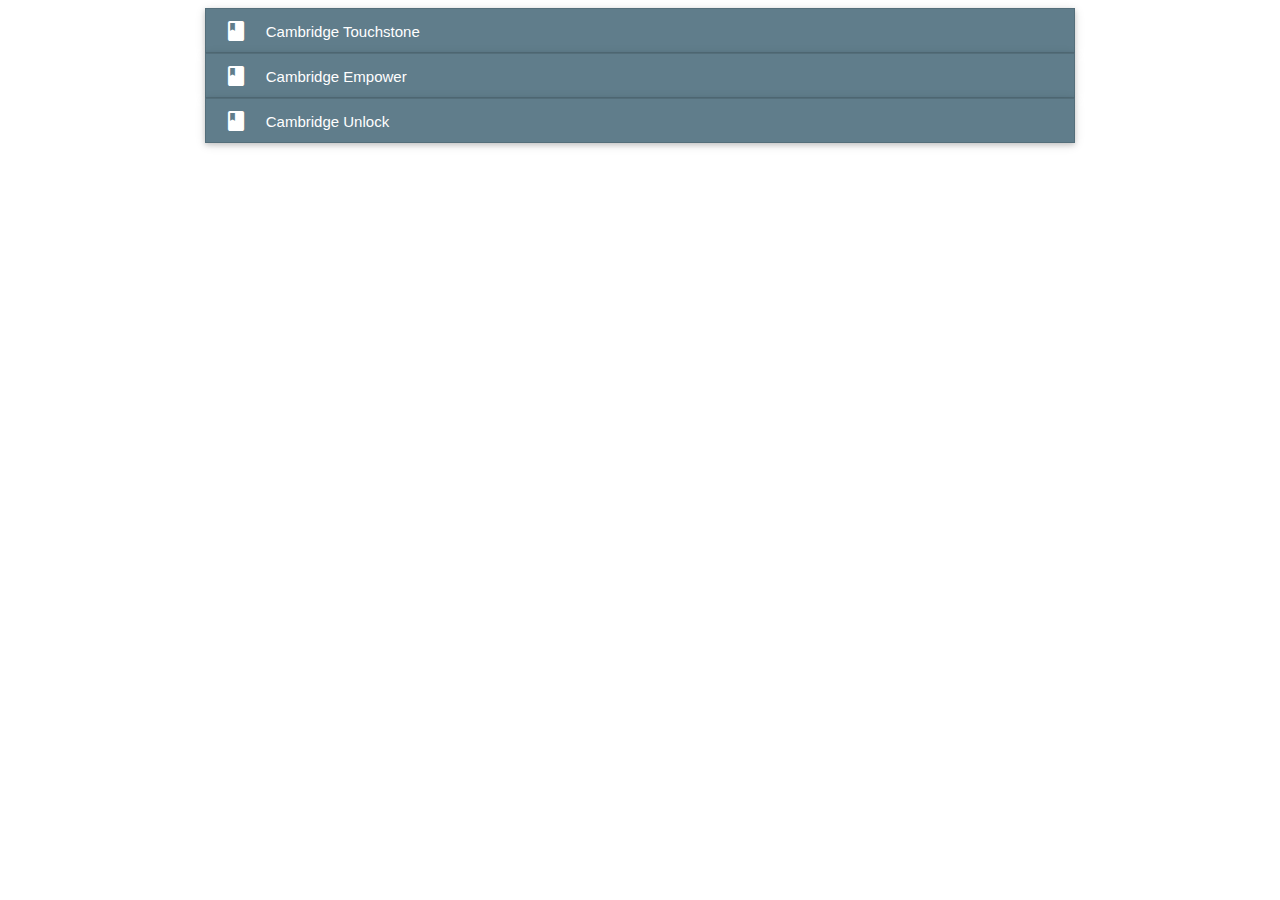
==== app/src/main/assets/www/new-html/index.html @ dc4f6383 "New HTML" ====
<!DOCTYPE html>
<html>
<head>
  <!--Import materialize.css-->
  <link type="text/css" rel="stylesheet" href="css/materialize.min.css"  media="screen,projection"/>
  <link rel="stylesheet" href="css/custom.css">

  <!--Let browser know website is optimized for mobile-->
  <meta name="viewport" content="width=device-width, initial-scale=1.0"/>
</head>

<body>

  <div class="container about">
    <div class="row">

      <ul class="collapsible popout">

        <li>
          <div class="collapsible-header class">
            <i class="material-icons">class</i>Cambridge Touchstone
          </div>
          <div class="collapsible-body class">

            <div class="row">
              <div class="col s12 m4 l3">
                <img src="images/cambridge-touchstone.jpg">
              </div>
              <div class="col s12 m8 l9">
                <h2>Cambridge Touchstone</h2>
                <div class="author">Dr. Julius Wilson</div>
                <p>Uniquely incubate one-to-one manufactured products through 24/365 niches. Monotonectally unleash. </p>
                  <div class="collection">
                    <a href="content.html" class="collection-item">Class 1</a>
                    <a href="content.html" class="collection-item">Class 2<span class="new badge">4</span></a>
                    <a href="content.html" class="collection-item">Class 3</a>
                  </div>
            </div>   
          </div>
        </div>
        </li>

        <li>
          <div class="collapsible-header class">
            <i class="material-icons">class</i>Cambridge Empower
          </div>
          <div class="collapsible-body class">

            <div class="row">
              <div class="col s12 m4 l3">
                <img src="images/cambridge-empower.jpg">
              </div>
              <div class="col s12 m8 l9">
                <h2>Cambridge Empower</h2>
                <div class="author">Dr. Julius Wilson</div>
                <p>Uniquely incubate one-to-one manufactured products through 24/365 niches. Monotonectally unleash. </p>
                  <div class="collection">
                    <a href="content.html" class="collection-item">Class 1<span class="badge">1</span></a>
                    <a href="content.html" class="collection-item">Class 2<span class="new badge">4</span></a>
                    <a href="content.html" class="collection-item">Class 3</a>
                    
                  </div>
            </div>   
          </div>
        </div>
        </li>

        <li>
          <div class="collapsible-header class">
            <i class="material-icons">class</i>Cambridge Unlock
          </div>
          <div class="collapsible-body class">

            <div class="row">
              <div class="col s12 m4 l3">
                <img src="images/cambridge-unlock.jpg">
              </div>
              <div class="col s12 m8 l9">
                <h2>Cambridge Unlock</h2>
                <div class="author">Dr. Julius Wilson</div>
                <p>Uniquely incubate one-to-one manufactured products through 24/365 niches. Monotonectally unleash. </p>
                  <div class="collection">
                    <a href="content.html" class="collection-item">Class 1<span class="badge">1</span></a>
                    <a href="content.html" class="collection-item">Class 2<span class="new badge">4</span></a>
                    
                  </div>
            </div>   
          </div>
        </div>
        </li>

      </ul>

    </div>

  </div>

  <!--Import jQuery before materialize.js-->
  <script type="text/javascript" src="js/jquery-2.1.4.min.js"></script>
  <script type="text/javascript" src="js/materialize.min.js"></script>

</body>
</html>
---- app/src/main/assets/www/new-html/css/custom.css ----
/* Material Icons */
@font-face {
  font-family: 'Material Icons';
  font-style: normal;
  font-weight: 400;
  src: url(../fonts/MaterialIcons-Regular.eot); /* For IE6-8 */
  src: local('Material Icons'),
       local('MaterialIcons-Regular'),
       url(../fonts/MaterialIcons-Regular.woff2) format('woff2'),
       url(../fonts/MaterialIcons-Regular.woff) format('woff'),
       url(../fonts/MaterialIcons-Regular.ttf) format('truetype');
}

.material-icons {
  font-family: 'Material Icons';
  font-weight: normal;
  font-style: normal;
  font-size: 24px;  /* Preferred icon size */
  display: inline-block;
  width: 1em;
  height: 1em;
  line-height: 1;
  text-transform: none;
  letter-spacing: normal;
  word-wrap: normal;
  vertical-align: bottom;

  /* Support for all WebKit browsers. */
  -webkit-font-smoothing: antialiased;
  /* Support for Safari and Chrome. */
  text-rendering: optimizeLegibility;

  /* Support for Firefox. */
  -moz-osx-font-smoothing: grayscale;

  /* Support for IE. */
  font-feature-settings: 'liga';
}
/* Material Icons */


.collection i {
  margin-right: .5rem;
}

.secondary-content {
  margin: .5em;
  color: #757575;
}

/* CLASS VIEW */
h2 {
  font-size: 1.5em;
}

h6 {
  margin-bottom: 2em;
}

.collapsible-body {
  padding: 2em;
}

.collapsible-body p {
  padding: 0;
}

.collapsible-body img {
   max-width: 100%;
}

.author {
  font-style: italic;
  color: #666;
  margin-bottom: .25em;
}

.collapsible-header.class {
  background-color: #607D8B;
  border: 1px solid #546E7A;
  color: #fff;
}

.collapsible-body.class {
  background-color: #FAFAFA;
  border: 1px solid #BDBDBD;
}

@media only screen and (min-width : 600px) {
    .collapsible-body h2 {
      margin: 0 0 .5em;
    }
}


/* CONTENT VIEW */
/* Unit */
.collapsible-header.content {
  background-color: #3F51B5;
  border: 1px solid #303F9F;
  color: #fff;
  position: relative;
}

.collapsible-header.content.active:before {
  border-color: #3F51B5 transparent transparent;
  border-style: solid;
  border-width: 10px;
  bottom: -50%;
  content: "";
  display: block;
  height: 0;
  left: 2.5em;
  position: absolute;
  width: 0;
  z-index: 100;
}
/* Unit */

/* Lesson */
.collapsible-body.content ul.collapsible .collapsible-header {
  background-color: #2196F3;
  border: 1px solid #1976D2;
  color: #fff;
  position: relative;
}

.collapsible-body.content ul.collapsible .collapsible-header.active:before {
  border-color: #2196f3 transparent transparent;
  border-style: solid;
  border-width: 10px;
  bottom: -50%;
  content: "";
  display: block;
  height: 0;
  left: 2.5em;
  position: absolute;
  width: 0;
  z-index: 10;
}

.collapsible-body.content span.badge {
    margin-right: -15px;
}
/* Lesson */

/* Margins */
.collapsible-body.content,
.collapsible-body.content ul.collapsible .collapsible-body {
  padding: 0;
}

.collapsible-body.content ul.collapsible,
.collapsible-body.content ul.collapsible .collapsible-body .collection {
  margin: 0;
  border: 0;
}
/* Margins */
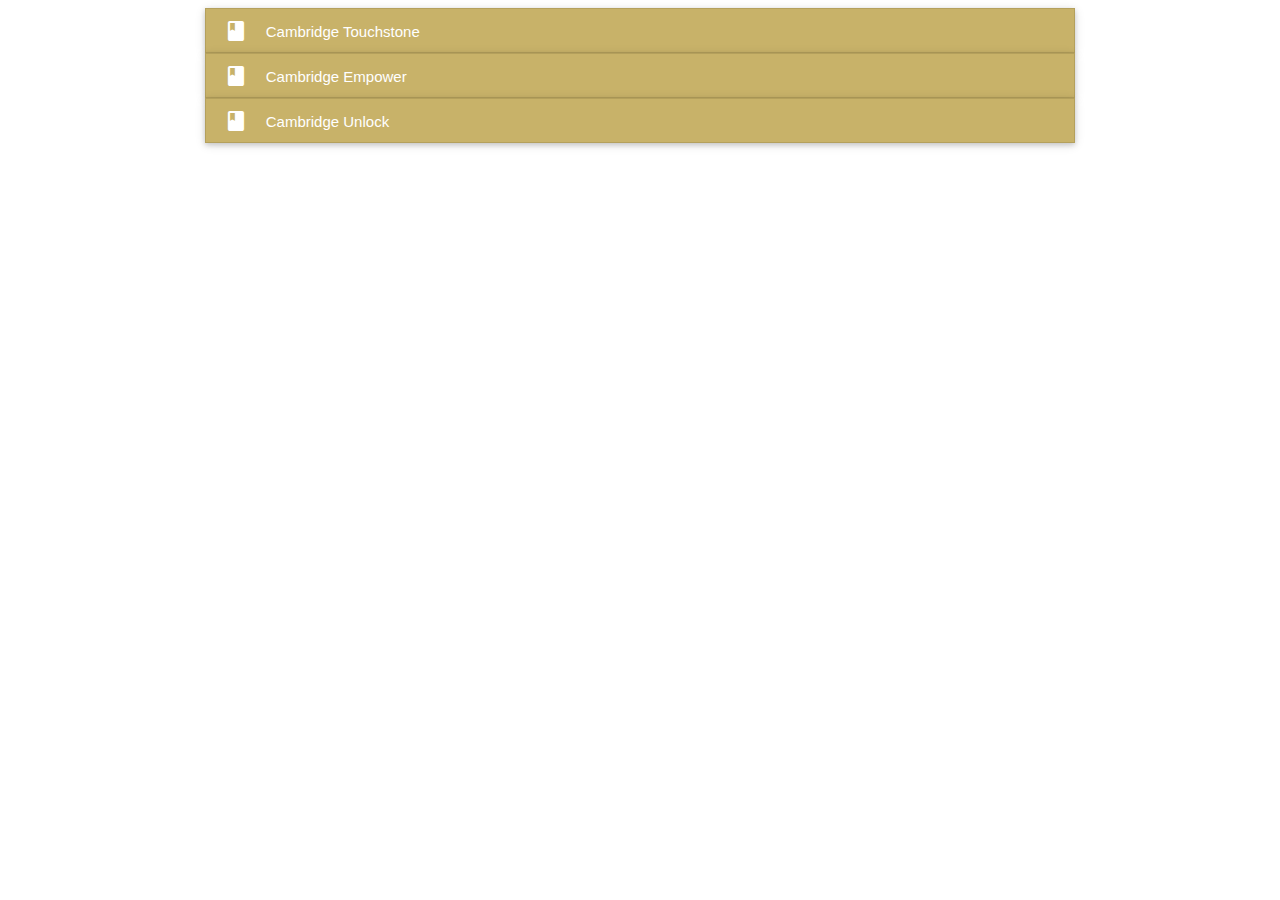
==== commit 6508a29a: "CSS Styling Change" ====
--- a/app/src/main/assets/www/new-html/index.html
+++ b/app/src/main/assets/www/new-html/index.html
@@ -55,7 +55,7 @@
                 <div class="author">Dr. Julius Wilson</div>
                 <p>Uniquely incubate one-to-one manufactured products through 24/365 niches. Monotonectally unleash. </p>
                   <div class="collection">
-                    <a href="content.html" class="collection-item">Class 1<span class="badge">1</span></a>
+                    <a href="content.html" class="collection-item">Class 1</a>
                     <a href="content.html" class="collection-item">Class 2<span class="new badge">4</span></a>
                     <a href="content.html" class="collection-item">Class 3</a>
                     
@@ -80,7 +80,7 @@
                 <div class="author">Dr. Julius Wilson</div>
                 <p>Uniquely incubate one-to-one manufactured products through 24/365 niches. Monotonectally unleash. </p>
                   <div class="collection">
-                    <a href="content.html" class="collection-item">Class 1<span class="badge">1</span></a>
+                    <a href="content.html" class="collection-item">Class 1</a>
                     <a href="content.html" class="collection-item">Class 2<span class="new badge">4</span></a>
                     
                   </div>
--- a/app/src/main/assets/www/new-html/css/custom.css
+++ b/app/src/main/assets/www/new-html/css/custom.css
@@ -39,6 +39,19 @@
 /* Material Icons */
 
 
+html, body {
+  font-weight: 100;
+}
+
+
+.collection a.collection-item {
+    color: #2196F3;
+}
+
+span.badge.new {
+    background-color: #FF8F00;
+}
+
 .collection i {
   margin-right: .5rem;
 }
@@ -51,6 +64,7 @@
 /* CLASS VIEW */
 h2 {
   font-size: 1.5em;
+  color: #616161;
 }
 
 h6 {
@@ -76,8 +90,8 @@
 }
 
 .collapsible-header.class {
-  background-color: #607D8B;
-  border: 1px solid #546E7A;
+  background-color: #c8b269;
+  border: 1px solid #b4a05c;
   color: #fff;
 }
 
@@ -96,14 +110,14 @@
 /* CONTENT VIEW */
 /* Unit */
 .collapsible-header.content {
-  background-color: #3F51B5;
-  border: 1px solid #303F9F;
+  background-color: #37474F;
+  border: 1px solid #263238;
   color: #fff;
   position: relative;
 }
 
 .collapsible-header.content.active:before {
-  border-color: #3F51B5 transparent transparent;
+  border-color: #37474F transparent transparent;
   border-style: solid;
   border-width: 10px;
   bottom: -50%;
@@ -119,14 +133,14 @@
 
 /* Lesson */
 .collapsible-body.content ul.collapsible .collapsible-header {
-  background-color: #2196F3;
-  border: 1px solid #1976D2;
+  background-color: #607D8B;
+  border: 1px solid #546E7A;
   color: #fff;
   position: relative;
 }
 
 .collapsible-body.content ul.collapsible .collapsible-header.active:before {
-  border-color: #2196f3 transparent transparent;
+  border-color: #607D8B transparent transparent;
   border-style: solid;
   border-width: 10px;
   bottom: -50%;
@@ -141,6 +155,10 @@
 
 .collapsible-body.content span.badge {
     margin-right: -15px;
+}
+
+ul.collapsible li.active div.collapsible-body.content {
+  border-bottom: 0;
 }
 /* Lesson */
 
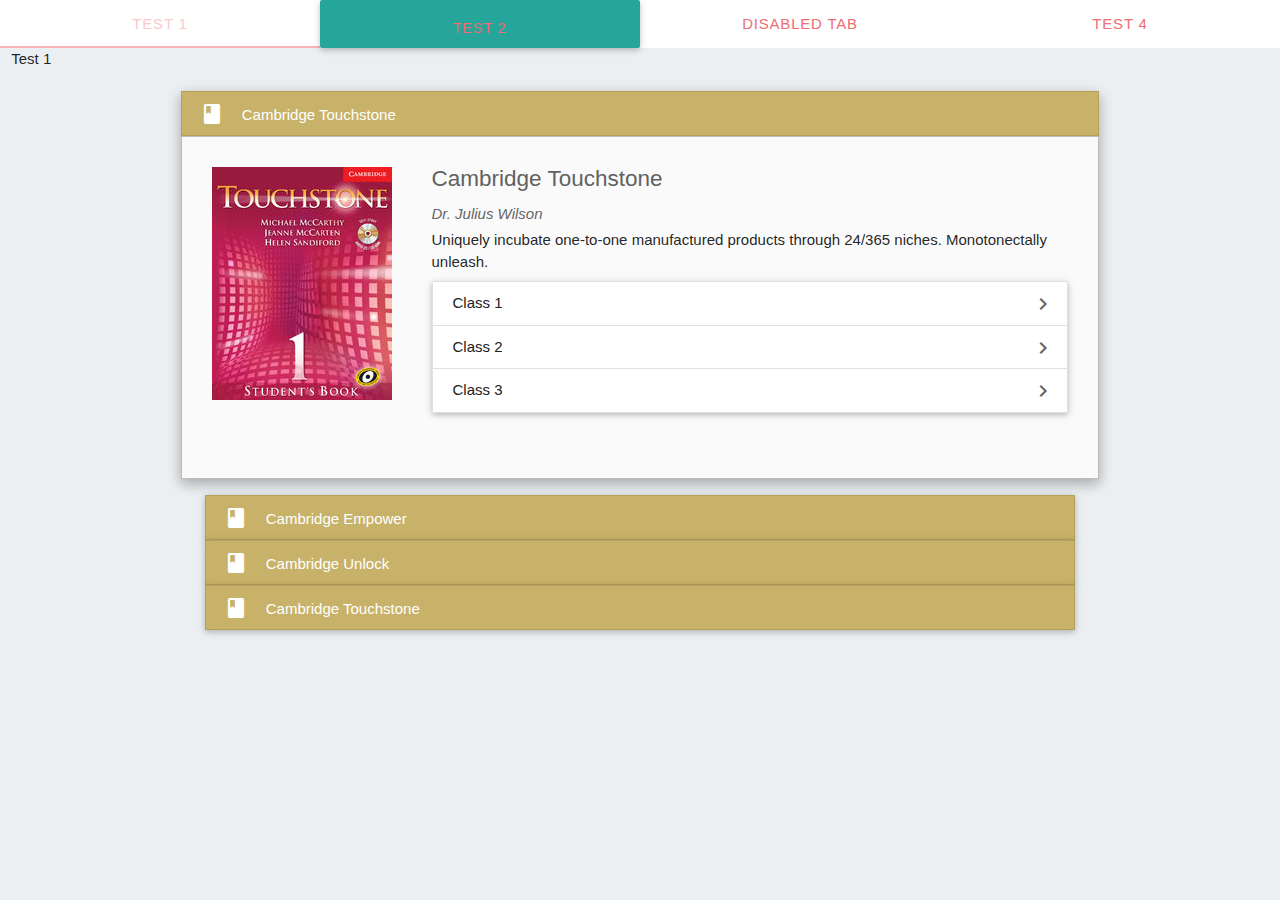
==== commit 2ae35247: "Images" ====
--- a/app/src/main/assets/www/new-html/index.html
+++ b/app/src/main/assets/www/new-html/index.html
@@ -1,6 +1,7 @@
 <!DOCTYPE html>
 <html>
 <head>
+  <meta charset="utf-8">
   <!--Import materialize.css-->
   <link type="text/css" rel="stylesheet" href="css/materialize.min.css"  media="screen,projection"/>
   <link rel="stylesheet" href="css/custom.css">
@@ -11,13 +12,28 @@
 
 <body>
 
+  <div class="row">
+    <div class="s12">
+      <ul class="tabs">
+        <li class="tab col s3"><a href="#test1">Test 1</a></li>
+        <li class="tab col s3"><a class="waves-effect waves-light btn-large" href="#test2">Test 2</a></li>
+        <li class="tab col s3"><a href="#test3">Disabled Tab</a></li>
+        <li class="tab col s3"><a href="#test4">Test 4</a></li>
+      </ul>
+    </div>
+    <div id="test1" class="col s12">Test 1</div>
+    <div id="test2" class="col s12">Test 2</div>
+    <div id="test3" class="col s12">Test 3</div>
+    <div id="test4" class="col s12">Test 4</div>
+  </div>
+
   <div class="container about">
     <div class="row">
 
       <ul class="collapsible popout">
 
         <li>
-          <div class="collapsible-header class">
+          <div class="collapsible-header class active">
             <i class="material-icons">class</i>Cambridge Touchstone
           </div>
           <div class="collapsible-body class">
@@ -30,12 +46,12 @@
                 <h2>Cambridge Touchstone</h2>
                 <div class="author">Dr. Julius Wilson</div>
                 <p>Uniquely incubate one-to-one manufactured products through 24/365 niches. Monotonectally unleash. </p>
-                  <div class="collection">
+                  <div class="collection z-depth-1">
                     <a href="content.html" class="collection-item">Class 1</a>
-                    <a href="content.html" class="collection-item">Class 2<span class="new badge">4</span></a>
+                    <a href="content.html" class="collection-item">Class 2</a>
                     <a href="content.html" class="collection-item">Class 3</a>
                   </div>
-            </div>   
+            </div>
           </div>
         </div>
         </li>
@@ -54,13 +70,13 @@
                 <h2>Cambridge Empower</h2>
                 <div class="author">Dr. Julius Wilson</div>
                 <p>Uniquely incubate one-to-one manufactured products through 24/365 niches. Monotonectally unleash. </p>
-                  <div class="collection">
+                  <div class="collection z-depth-1">
                     <a href="content.html" class="collection-item">Class 1</a>
-                    <a href="content.html" class="collection-item">Class 2<span class="new badge">4</span></a>
+                    <a href="content.html" class="collection-item">Class 2</a>
                     <a href="content.html" class="collection-item">Class 3</a>
-                    
+
                   </div>
-            </div>   
+            </div>
           </div>
         </div>
         </li>
@@ -79,12 +95,36 @@
                 <h2>Cambridge Unlock</h2>
                 <div class="author">Dr. Julius Wilson</div>
                 <p>Uniquely incubate one-to-one manufactured products through 24/365 niches. Monotonectally unleash. </p>
-                  <div class="collection">
+                  <div class="collection z-depth-1">
                     <a href="content.html" class="collection-item">Class 1</a>
-                    <a href="content.html" class="collection-item">Class 2<span class="new badge">4</span></a>
-                    
+                    <a href="content.html" class="collection-item">Class 2</a>
+
                   </div>
-            </div>   
+            </div>
+          </div>
+        </div>
+        </li>
+
+        <li>
+          <div class="collapsible-header class active">
+            <i class="material-icons">class</i>Cambridge Touchstone
+          </div>
+          <div class="collapsible-body class">
+
+            <div class="row">
+              <div class="col s12 m4 l3">
+                <img src="images/no-image.png">
+              </div>
+              <div class="col s12 m8 l9">
+                <h2>Cambridge Touchstone</h2>
+                <div class="author">Dr. Julius Wilson</div>
+                <p>Uniquely incubate one-to-one manufactured products through 24/365 niches. Monotonectally unleash. </p>
+                  <div class="collection z-depth-1">
+                    <a href="content.html" class="collection-item">Class 1</a>
+                    <a href="content.html" class="collection-item">Class 2</a>
+                    <a href="content.html" class="collection-item">Class 3</a>
+                  </div>
+            </div>
           </div>
         </div>
         </li>
@@ -100,4 +140,4 @@
   <script type="text/javascript" src="js/materialize.min.js"></script>
 
 </body>
-</html>+</html>
--- a/app/src/main/assets/www/new-html/css/custom.css
+++ b/app/src/main/assets/www/new-html/css/custom.css
@@ -41,18 +41,22 @@
 
 html, body {
   font-weight: 100;
+  background-color: #ECEFF1;
 }
 
 
 .collection a.collection-item {
-    color: #2196F3;
+    color: #212121;
+    /*background-color: #CFD8DC;
+    border: #B0BEC5;*/
+
 }
 
 span.badge.new {
     background-color: #FF8F00;
 }
 
-.collection i {
+.collection i.material-icons {
   margin-right: .5rem;
 }
 
@@ -105,6 +109,28 @@
       margin: 0 0 .5em;
     }
 }
+
+.collection a[href="content.html"]:after {
+  content: "chevron_right";
+  position: absolute;
+  right: .5em;
+  color: #666666;
+
+  font-family: 'Material Icons';
+  font-weight: normal;
+  font-style: normal;
+  font-size: 24px;  /* Preferred icon size */
+  display: inline-block;
+  width: 1em;
+  height: 1em;
+  line-height: 1;
+  text-transform: none;
+  letter-spacing: normal;
+  word-wrap: normal;
+  vertical-align: bottom;
+}
+
+/* CLASS VIEW */
 
 
 /* CONTENT VIEW */
@@ -175,3 +201,38 @@
 }
 /* Margins */
 
+
+/* Video */
+@media only screen and (max-width : 600px) {
+    .material-icons {
+        line-height: inherit;
+    }
+}
+
+nav {
+  background-color: #F44336;
+}
+
+nav .brand-logo {
+    font-size: 1.2em;
+}
+
+nav ul a {
+  padding: 0 10px;
+}
+
+video.responsive-video {
+  margin: 1.14rem 0 0.912rem;
+}
+
+.no-enrolled i {
+  color: #CFD8DC;
+  margin-bottom: .25em;
+  font-size: 15em;
+}
+
+.no-enrolled p {
+  font-size: 1.5em;
+  font-weight: 100;
+  color: #757575;
+}
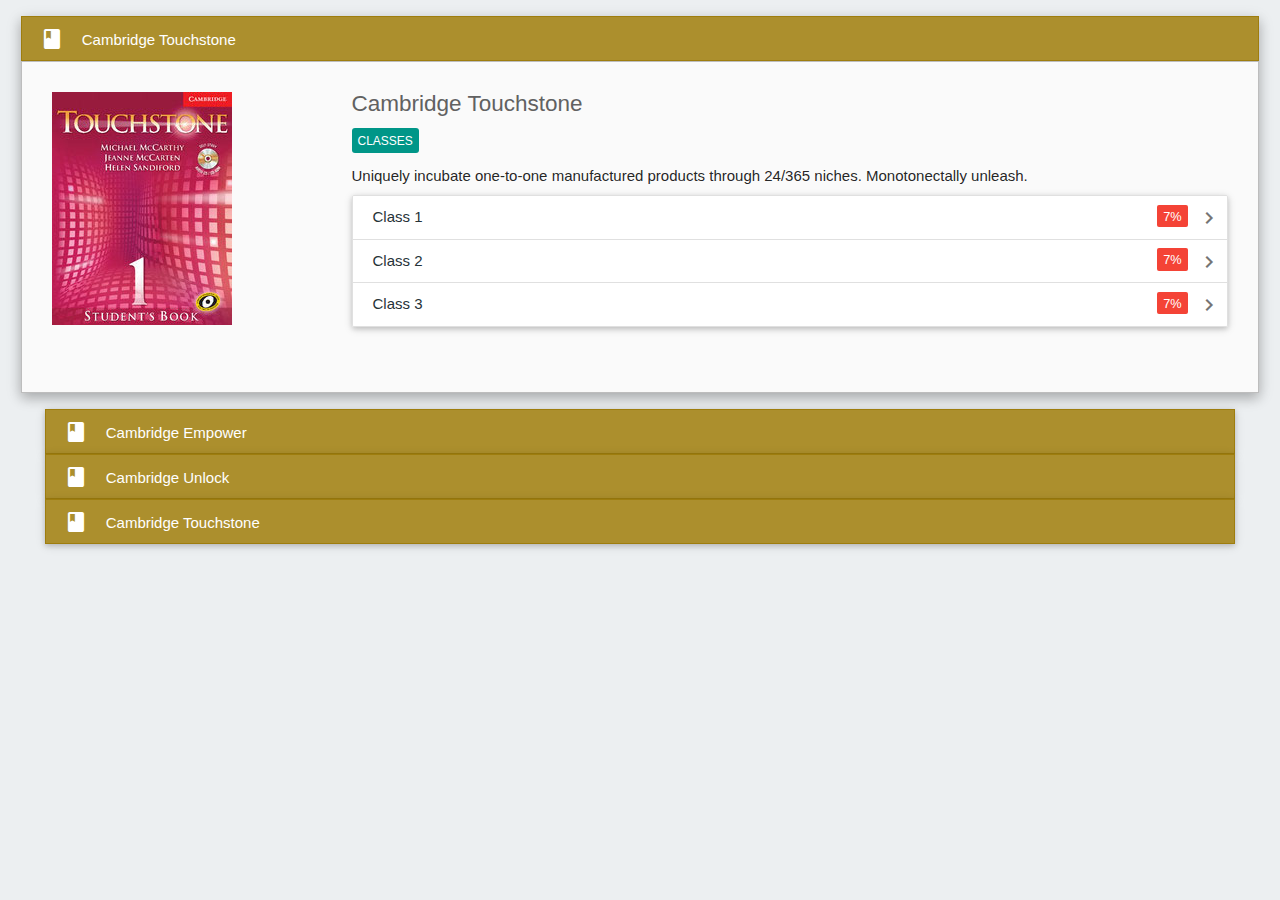
==== commit 1290027a: "Chevron and Badges" ====
--- a/app/src/main/assets/www/new-html/index.html
+++ b/app/src/main/assets/www/new-html/index.html
@@ -12,20 +12,6 @@
 
 <body>
 
-  <div class="row">
-    <div class="s12">
-      <ul class="tabs">
-        <li class="tab col s3"><a href="#test1">Test 1</a></li>
-        <li class="tab col s3"><a class="waves-effect waves-light btn-large" href="#test2">Test 2</a></li>
-        <li class="tab col s3"><a href="#test3">Disabled Tab</a></li>
-        <li class="tab col s3"><a href="#test4">Test 4</a></li>
-      </ul>
-    </div>
-    <div id="test1" class="col s12">Test 1</div>
-    <div id="test2" class="col s12">Test 2</div>
-    <div id="test3" class="col s12">Test 3</div>
-    <div id="test4" class="col s12">Test 4</div>
-  </div>
 
   <div class="container about">
     <div class="row">
@@ -44,12 +30,27 @@
               </div>
               <div class="col s12 m8 l9">
                 <h2>Cambridge Touchstone</h2>
-                <div class="author">Dr. Julius Wilson</div>
+                <span class="class label"></span>
                 <p>Uniquely incubate one-to-one manufactured products through 24/365 niches. Monotonectally unleash. </p>
                   <div class="collection z-depth-1">
-                    <a href="content.html" class="collection-item">Class 1</a>
-                    <a href="content.html" class="collection-item">Class 2</a>
-                    <a href="content.html" class="collection-item">Class 3</a>
+                    <a href="content.html" class="collection-item">Class 1
+                      <span class="badge">
+                          <i class="chev classProgress">7%</i>
+                          <i class="material-icons">&#xE5CC;</i>
+                        </span>
+                    </a>
+                    <a href="content.html" class="collection-item">Class 2
+                      <span class="badge">
+                          <i class="chev classProgress">7%</i>
+                          <i class="material-icons">&#xE5CC;</i>
+                        </span>
+                    </a>
+                    <a href="content.html" class="collection-item">Class 3
+                      <span class="badge">
+                          <i class="chev classProgress">7%</i>
+                          <i class="material-icons">&#xE5CC;</i>
+                        </span>
+                    </a>
                   </div>
             </div>
           </div>
@@ -68,7 +69,7 @@
               </div>
               <div class="col s12 m8 l9">
                 <h2>Cambridge Empower</h2>
-                <div class="author">Dr. Julius Wilson</div>
+                <span class="class label"></span>
                 <p>Uniquely incubate one-to-one manufactured products through 24/365 niches. Monotonectally unleash. </p>
                   <div class="collection z-depth-1">
                     <a href="content.html" class="collection-item">Class 1</a>
@@ -93,7 +94,7 @@
               </div>
               <div class="col s12 m8 l9">
                 <h2>Cambridge Unlock</h2>
-                <div class="author">Dr. Julius Wilson</div>
+                <span class="class label"></span>
                 <p>Uniquely incubate one-to-one manufactured products through 24/365 niches. Monotonectally unleash. </p>
                   <div class="collection z-depth-1">
                     <a href="content.html" class="collection-item">Class 1</a>
@@ -117,7 +118,7 @@
               </div>
               <div class="col s12 m8 l9">
                 <h2>Cambridge Touchstone</h2>
-                <div class="author">Dr. Julius Wilson</div>
+                <span class="class label"></span>
                 <p>Uniquely incubate one-to-one manufactured products through 24/365 niches. Monotonectally unleash. </p>
                   <div class="collection z-depth-1">
                     <a href="content.html" class="collection-item">Class 1</a>
--- a/app/src/main/assets/www/new-html/css/custom.css
+++ b/app/src/main/assets/www/new-html/css/custom.css
@@ -24,15 +24,12 @@
   letter-spacing: normal;
   word-wrap: normal;
   vertical-align: bottom;
-
   /* Support for all WebKit browsers. */
   -webkit-font-smoothing: antialiased;
   /* Support for Safari and Chrome. */
   text-rendering: optimizeLegibility;
-
   /* Support for Firefox. */
   -moz-osx-font-smoothing: grayscale;
-
   /* Support for IE. */
   font-feature-settings: 'liga';
 }
@@ -40,20 +37,12 @@
 
 
 html, body {
-  font-weight: 100;
+  font-weight: 400;
   background-color: #ECEFF1;
 }
 
-
 .collection a.collection-item {
-    color: #212121;
-    /*background-color: #CFD8DC;
-    border: #B0BEC5;*/
-
-}
-
-span.badge.new {
-    background-color: #FF8F00;
+    color: #263238;
 }
 
 .collection i.material-icons {
@@ -69,6 +58,7 @@
 h2 {
   font-size: 1.5em;
   color: #616161;
+  font-weight: 100;
 }
 
 h6 {
@@ -94,8 +84,8 @@
 }
 
 .collapsible-header.class {
-  background-color: #c8b269;
-  border: 1px solid #b4a05c;
+  background-color: #ac8f2d;
+  border: 1px solid #9e7d0e;
   color: #fff;
 }
 
@@ -110,8 +100,13 @@
     }
 }
 
-.collection a[href="content.html"]:after {
-  content: "chevron_right";
+i.chev.classProgress + i.material-icons {
+  margin-right: 0;
+}
+
+
+/*.class.label + * + .collection.z-depth-1 .collection-item:after {
+  content: "\e5cc";
   position: absolute;
   right: .5em;
   color: #666666;
@@ -119,7 +114,7 @@
   font-family: 'Material Icons';
   font-weight: normal;
   font-style: normal;
-  font-size: 24px;  /* Preferred icon size */
+  font-size: 24px;
   display: inline-block;
   width: 1em;
   height: 1em;
@@ -128,8 +123,7 @@
   letter-spacing: normal;
   word-wrap: normal;
   vertical-align: bottom;
-}
-
+}*/
 /* CLASS VIEW */
 
 
@@ -179,7 +173,7 @@
   z-index: 10;
 }
 
-.collapsible-body.content span.badge {
+span.badge {
     margin-right: -15px;
 }
 
@@ -202,11 +196,22 @@
 /* Margins */
 
 
-/* Video */
+/* VIDEO */
 @media only screen and (max-width : 600px) {
-    .material-icons {
-        line-height: inherit;
-    }
+  .material-icons {
+      line-height: inherit;
+  }
+  nav {
+    line-height: 64px;
+    height: 64px;
+  }
+  nav .brand-logo {
+    left: 8rem;
+    padding: 0;
+  }
+  nav ul li {
+    height: 64px;
+  }
 }
 
 nav {
@@ -227,7 +232,7 @@
 
 .no-enrolled i {
   color: #CFD8DC;
-  margin-bottom: .25em;
+  margin: 20px 0 .25em;
   font-size: 15em;
 }
 
@@ -236,3 +241,81 @@
   font-weight: 100;
   color: #757575;
 }
+/* VIDEO */
+
+
+
+/* NAV */
+.tabs .indicator {
+  background-color: #c8b269;
+  bottom: 0;
+  height: .35em;
+}
+
+.tabs .tab a {
+  color: #b4a05c;
+  font-weight: 400;
+}
+
+.tabs .tab a:hover {
+  color: #b4a05c;
+}
+
+.tabs {
+  margin-bottom: 1.5em;
+}
+
+nav.main {
+  background-color: #263238;
+}
+
+.main  h3.brand-logo {
+  margin: 1.65rem 0 1.168rem;
+  font-weight: 100;
+}
+
+@media only screen and (max-width : 400px) {
+  nav.main ul a {
+    padding: 0 7px;
+  }
+  nav .nav-wrapper i {
+    font-size: 24px;
+  }
+}
+
+.container {
+    width: 95% !important;
+}
+/* NAV */
+
+/* LABEL */
+span.class.label {
+  background-color: #009688;
+  color: #fff;
+  font-size: 0.8rem;
+  font-weight: 300;
+  padding: .35em .5em .25em;
+  margin-bottom: 1em;
+  display: inline-block;
+  border-radius: 3px;
+}
+
+span.class.label:after {
+  content: "CLASSES"
+}
+
+.classProgress {
+  background-color: #F44336;
+  border-radius: 2px;
+  color: #fff;
+  font-size: 0.85rem !important;
+  font-style: normal;
+  font-weight: 300;
+  padding: 0.35em 0.5em 0.25em;
+  position: relative;
+  top: -0.125em;
+  margin-right: 5px;
+  float: none !important;
+  display: inline !important;
+}
+/* LABEL */
